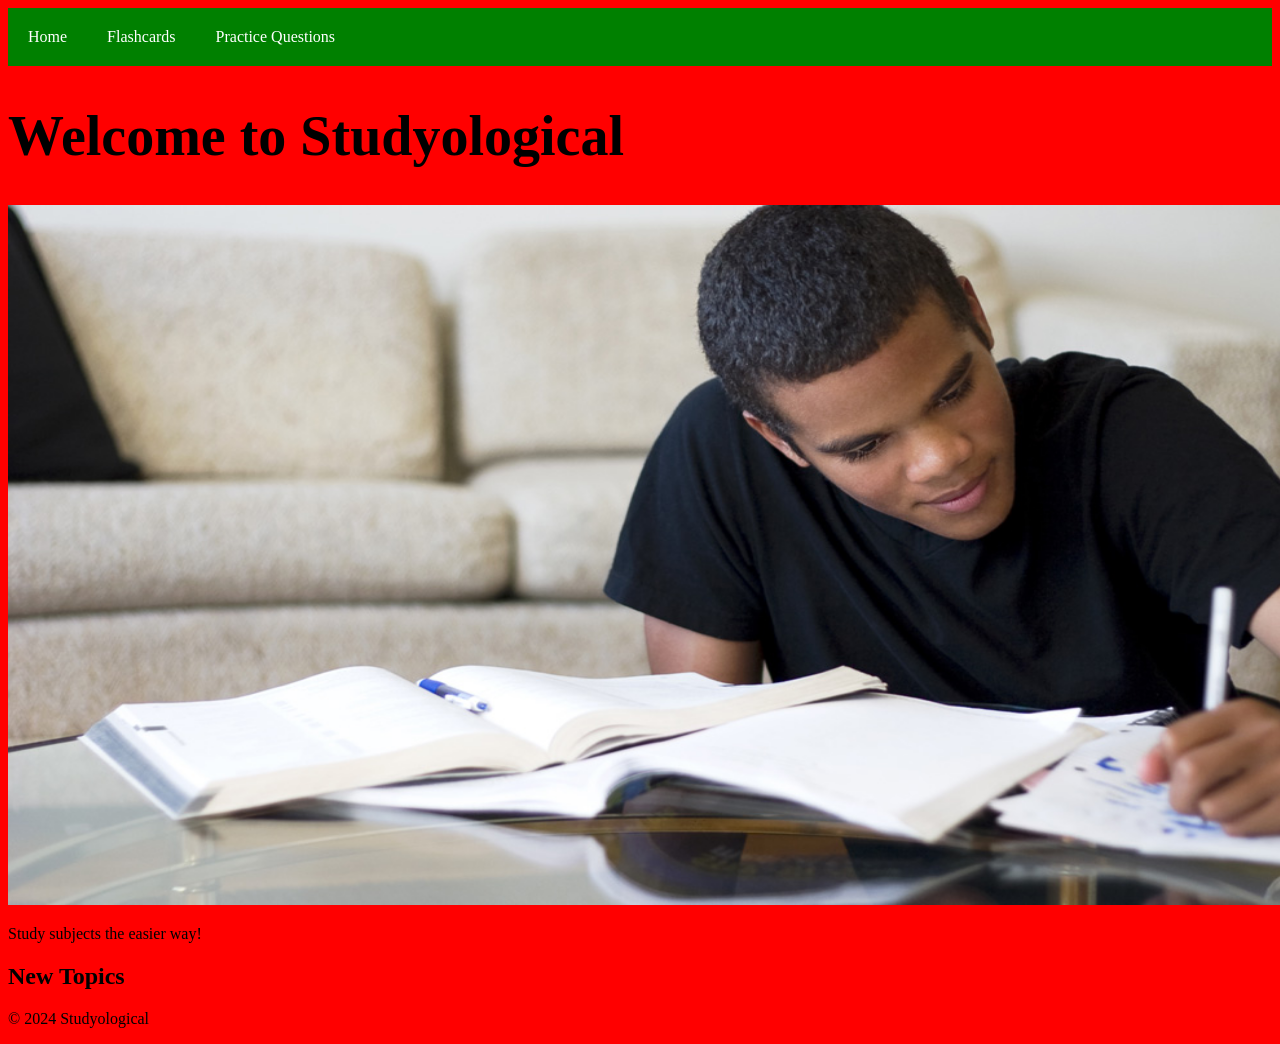
==== html_1/index.html @ 989e2880 "just worked on styleing for my website" ====
<!DOCTYPE html>
<html lang="en">
<head>
    <meta charset="UTF-8">
    <meta name="viewport" content="width=device-width, initial-scale=1.0">
    <title>studyological</title>
    <link rel="stylesheet" href="styles.css"></link>
</head>
<body>
    <header>
        <nav>
            <ul>
                <li><a href="index.html">Home</a></li>
                <li><a href="flashcards.html">Flashcards</a></li>
                <li><a href="practicequestions.html">Practice Questions</a></li>
            </ul>
        </nav>
        <h1>Welcome to Studyological</h1>
        <img src="study.jpg" alt="study.jpg" />
    </header>
    
    <main>
        <p>Study subjects the easier way!</p>
    </main>
    <div>
        <h2>New Topics</h2>
    </div>
<footer>
    <p>&copy; 2024 Studyological</p>
</footer>

</body>
    
</html>
---- html_1/styles.css ----
h1 {
    color:black;
    font-size: 56px;
}
ul {
    list-style-type: none;
    margin: 0;
    padding: 0;
    overflow: hidden;
    background-color: green;
  }
  
  li {
    float: left;
  }
  
  li a {
    display: block;
    color: white;
    text-align: center;
    padding: 20px 20px;
    text-decoration: none;
  }
  
  /* Change the link color to green on hover */
  li a:hover {
    background-color: rgb(43, 177, 50);
  }
body {background-color: red;
}
img {
    height: 700px;
    width: 1423px;
}
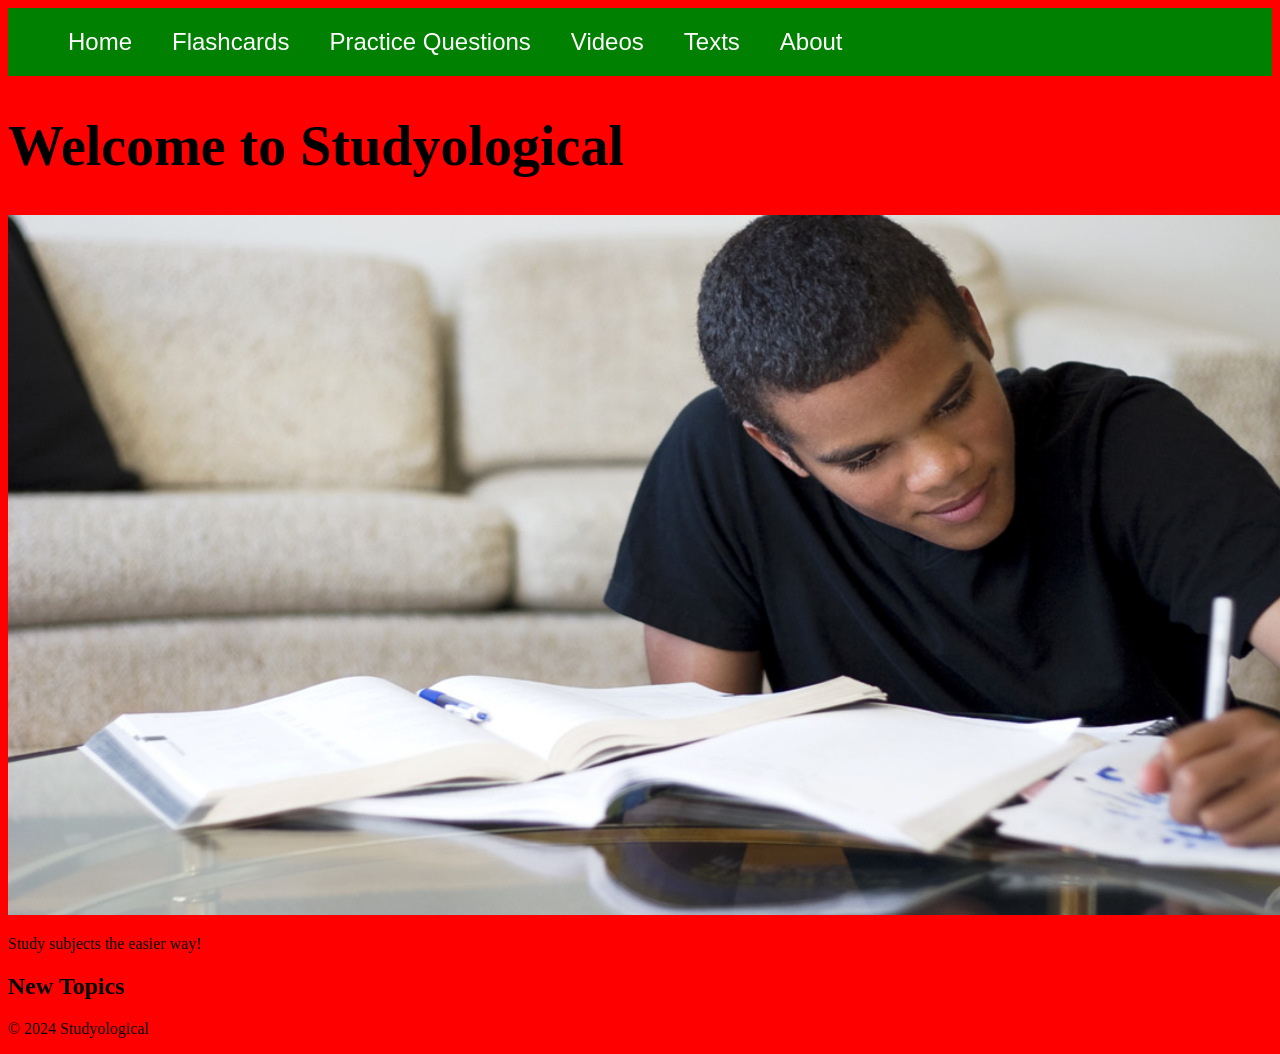
==== commit bfe76f7d: "just got done updating the website" ====
--- a/html_1/index.html
+++ b/html_1/index.html
@@ -13,6 +13,9 @@
                 <li><a href="index.html">Home</a></li>
                 <li><a href="flashcards.html">Flashcards</a></li>
                 <li><a href="practicequestions.html">Practice Questions</a></li>
+                <li><a href="videos.html">Videos</a></li>
+                <li><a href="texts.html">Texts</a></li>
+                <li><a href="about.html">About</a></li>
             </ul>
         </nav>
         <h1>Welcome to Studyological</h1>
@@ -28,7 +31,7 @@
 <footer>
     <p>&copy; 2024 Studyological</p>
 </footer>
-
+<script>src="index.js"</script>
 </body>
     
 </html>
--- a/html_1/styles.css
+++ b/html_1/styles.css
@@ -4,10 +4,12 @@
 }
 ul {
     list-style-type: none;
-    margin: 0;
-    padding: 0;
+    margin: 0 auto 0 auto;
+    padding: 0 auto 0 auto;
     overflow: hidden;
     background-color: green;
+    font-family: Verdana, Geneva, Tahoma, sans-serif;
+    font-size: x-large;
   }
   
   li {
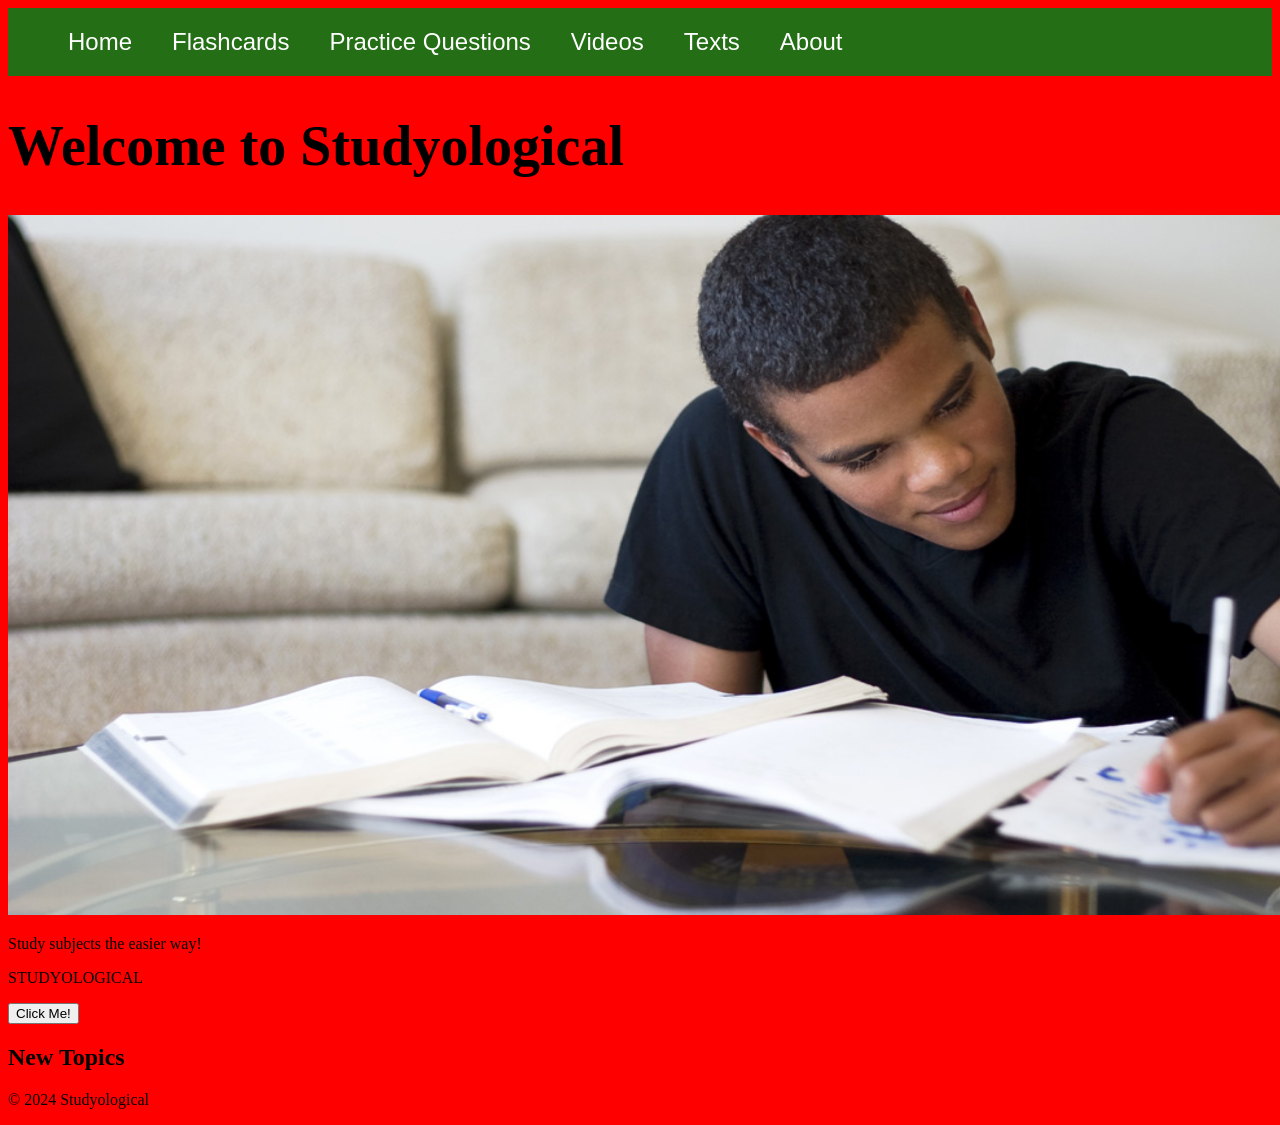
==== commit 7de95cf7: "working on html and css stuff" ====
--- a/html_1/index.html
+++ b/html_1/index.html
@@ -1,37 +1,38 @@
 <!DOCTYPE html>
 <html lang="en">
-<head>
-    <meta charset="UTF-8">
-    <meta name="viewport" content="width=device-width, initial-scale=1.0">
-    <title>studyological</title>
-    <link rel="stylesheet" href="styles.css"></link>
-</head>
-<body>
-    <header>
-        <nav>
-            <ul>
-                <li><a href="index.html">Home</a></li>
-                <li><a href="flashcards.html">Flashcards</a></li>
-                <li><a href="practicequestions.html">Practice Questions</a></li>
-                <li><a href="videos.html">Videos</a></li>
-                <li><a href="texts.html">Texts</a></li>
-                <li><a href="about.html">About</a></li>
-            </ul>
-        </nav>
-        <h1>Welcome to Studyological</h1>
-        <img src="study.jpg" alt="study.jpg" />
-    </header>
-    
-    <main>
-        <p>Study subjects the easier way!</p>
-    </main>
-    <div>
-        <h2>New Topics</h2>
-    </div>
-<footer>
-    <p>&copy; 2024 Studyological</p>
-</footer>
-<script>src="index.js"</script>
-</body>
-    
+    <head>
+        <meta charset="UTF-8">
+        <meta name="viewport" content="width=device-width, initial-scale=1.0">
+        <title>studyological</title>
+        <link rel="stylesheet" href="styles.css"></link>
+    </head>
+    <body>
+        <header>
+            <nav>
+                <ul>
+                    <li><a href="index.html">Home</a></li>
+                    <li><a href="flashcards.html">Flashcards</a></li>
+                    <li><a href="practicequestions.html">Practice Questions</a></li>
+                    <li><a href="videos.html">Videos</a></li>
+                    <li><a href="texts.html">Texts</a></li>
+                    <li><a href="about.html">About</a></li>
+                </ul>
+            </nav>
+            <h1>Welcome to Studyological</h1>
+            <img src="study.jpg" alt="study.jpg" />
+        </header>
+        <main>
+            <p>Study subjects the easier way!</p>
+            <p id="demo">STUDYOLOGICAL</p>
+
+        <button type="button" onclick='document.getElementById("demo").innerHTML = "Studyological will help you study more efficiently, hopefully increasing your test scores!"'>Click Me!</button>
+        </main>
+        <div>
+            <h2>New Topics</h2>
+        </div>
+        <footer>
+            <p>&copy; 2024 Studyological</p>
+        </footer>
+        <script>src="index.js"</script>
+    </body>
 </html>
--- a/html_1/styles.css
+++ b/html_1/styles.css
@@ -7,30 +7,30 @@
     margin: 0 auto 0 auto;
     padding: 0 auto 0 auto;
     overflow: hidden;
-    background-color: green;
+    background-color: rgb(36, 110, 21);
     font-family: Verdana, Geneva, Tahoma, sans-serif;
     font-size: x-large;
   }
   
-  li {
+li {
     float: left;
-  }
+}
   
-  li a {
+li a {
     display: block;
     color: white;
     text-align: center;
     padding: 20px 20px;
     text-decoration: none;
-  }
+}
   
   /* Change the link color to green on hover */
-  li a:hover {
+li a:hover {
     background-color: rgb(43, 177, 50);
-  }
+}
 body {background-color: red;
 }
 img {
     height: 700px;
-    width: 1423px;
+    width: 1424px;
 }
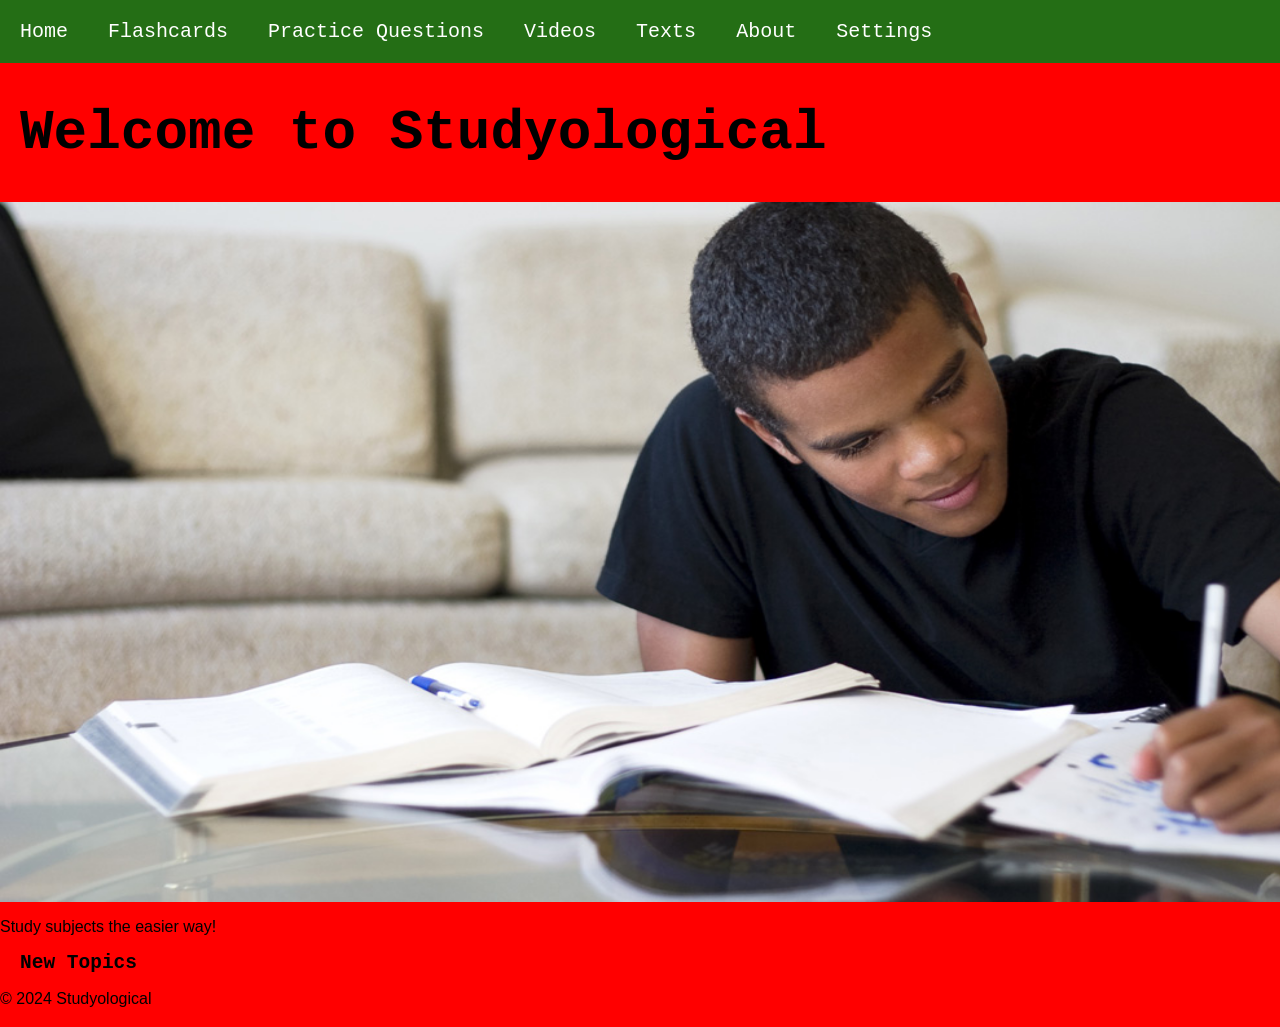
==== commit 885c1377: "styling my website today and learning how to make it look better" ====
--- a/html_1/index.html
+++ b/html_1/index.html
@@ -16,6 +16,7 @@
                     <li><a href="videos.html">Videos</a></li>
                     <li><a href="texts.html">Texts</a></li>
                     <li><a href="about.html">About</a></li>
+                    <li><a href="settings.html">Settings</a></li>
                 </ul>
             </nav>
             <h1>Welcome to Studyological</h1>
@@ -23,9 +24,6 @@
         </header>
         <main>
             <p>Study subjects the easier way!</p>
-            <p id="demo">STUDYOLOGICAL</p>
-
-        <button type="button" onclick='document.getElementById("demo").innerHTML = "Studyological will help you study more efficiently, hopefully increasing your test scores!"'>Click Me!</button>
         </main>
         <div>
             <h2>New Topics</h2>
--- a/html_1/styles.css
+++ b/html_1/styles.css
@@ -2,15 +2,30 @@
     color:black;
     font-size: 56px;
 }
+html, body {
+    margin: 0;
+    padding: 0;
+}
 ul {
     list-style-type: none;
-    margin: 0 auto 0 auto;
-    padding: 0 auto 0 auto;
+    margin: 0px;
+    padding: 0px;
     overflow: hidden;
     background-color: rgb(36, 110, 21);
-    font-family: Verdana, Geneva, Tahoma, sans-serif;
+    font-family: monospace;
     font-size: x-large;
-  }
+    width: 100%;
+    right: 0;
+    left: 0;
+
+ }
+ nav{
+    margin: 0;
+    width: 100;
+    right: 0;
+    left: 0;
+
+ }
   
 li {
     float: left;
@@ -28,9 +43,23 @@
 li a:hover {
     background-color: rgb(43, 177, 50);
 }
-body {background-color: red;
+body {
+    background-color: red;
+    font-family: 'Franklin Gothic Medium', 'Arial Narrow', Arial, sans-serif;
+
 }
 img {
     height: 700px;
     width: 1424px;
+    margin: 0 auto; /* Center horizontally */
+    padding: 0;
+    display: block; /* Ensures the margin auto works */
+}
+h1 {
+    margin-left: 20px;
+    font-family: monospace;
+}
+h2 {
+    margin-left: 20px;
+    font-family: monospace;
 }
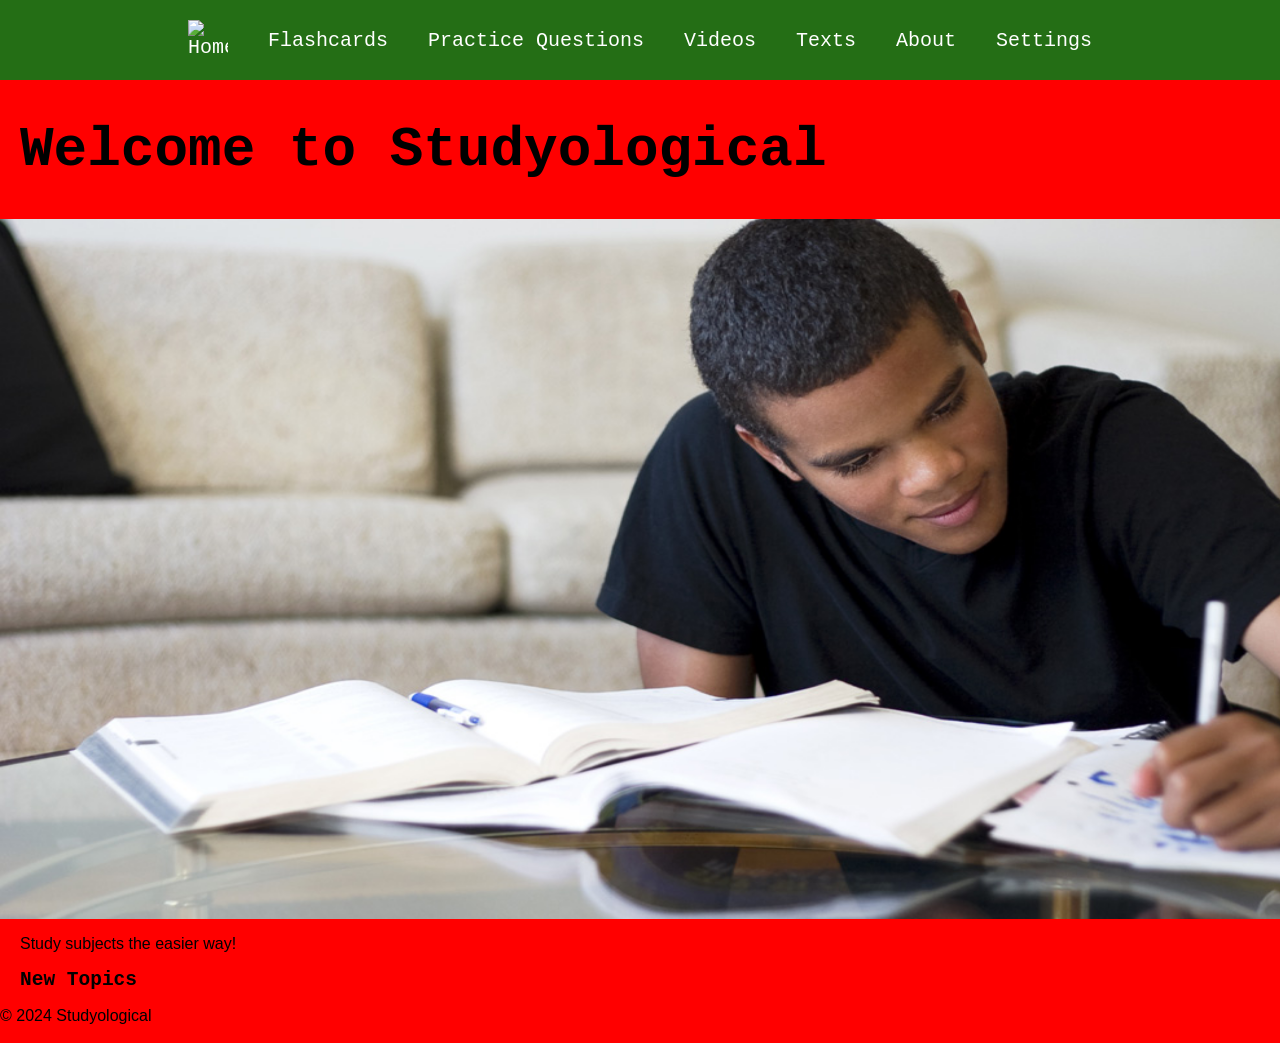
==== commit c8afd765: "working on stylibng today" ====
--- a/html_1/index.html
+++ b/html_1/index.html
@@ -4,13 +4,13 @@
         <meta charset="UTF-8">
         <meta name="viewport" content="width=device-width, initial-scale=1.0">
         <title>studyological</title>
-        <link rel="stylesheet" href="styles.css"></link>
+        <link rel="stylesheet" href="styles.css">
     </head>
     <body>
         <header>
             <nav>
                 <ul>
-                    <li><a href="index.html">Home</a></li>
+                    <li><a href="index.html"><img src="home-icon.png" alt="Home"></a></li>
                     <li><a href="flashcards.html">Flashcards</a></li>
                     <li><a href="practicequestions.html">Practice Questions</a></li>
                     <li><a href="videos.html">Videos</a></li>
@@ -20,7 +20,7 @@
                 </ul>
             </nav>
             <h1>Welcome to Studyological</h1>
-            <img src="study.jpg" alt="study.jpg" />
+            <img src="study.jpg" alt="study.jpg" >
         </header>
         <main>
             <p>Study subjects the easier way!</p>
--- a/html_1/styles.css
+++ b/html_1/styles.css
@@ -17,6 +17,11 @@
     width: 100%;
     right: 0;
     left: 0;
+    display: flex;            /* Use flexbox */
+    justify-content: center;  /* Center the items */
+    align-items: center;      /* Center items vertically */
+    height: 100%;             /* Ensure the height of ul matches nav */
+    width: 100%;
 
  }
  nav{
@@ -62,4 +67,11 @@
 h2 {
     margin-left: 20px;
     font-family: monospace;
+}
+main {
+    margin-left: 20px;
+}
+nav img {
+    height: 40px;  /* Adjust the size to match your original text size */
+    width: 40px;   /* Maintain aspect ratio, adjust if needed */
 }
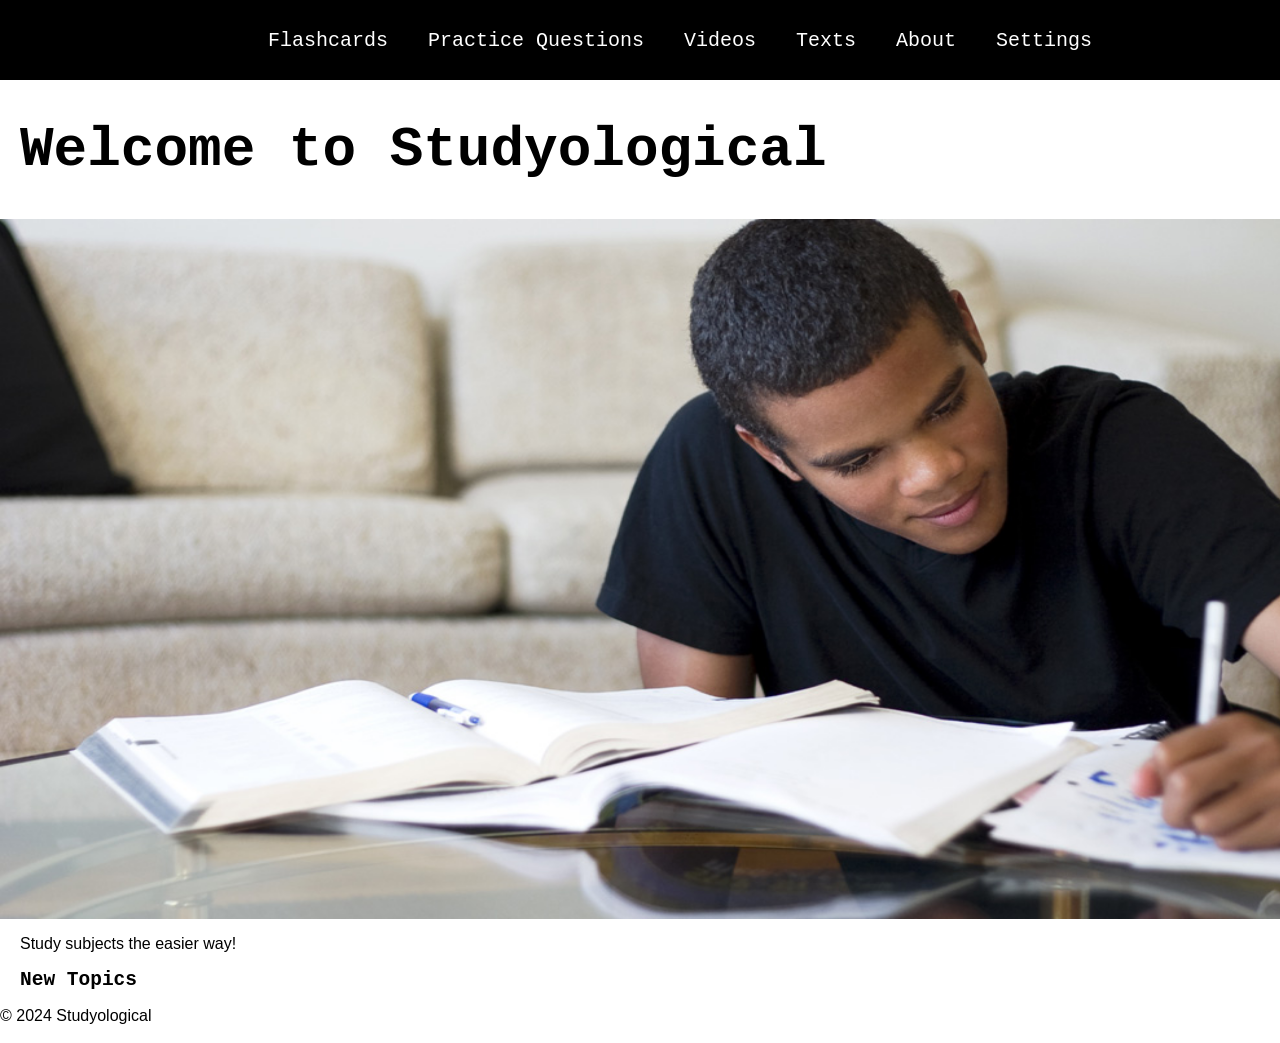
==== commit e28e4293: "working on javascript and made a switch not finished" ====
--- a/html_1/index.html
+++ b/html_1/index.html
@@ -10,7 +10,7 @@
         <header>
             <nav>
                 <ul>
-                    <li><a href="index.html"><img src="home-icon.png" alt="Home"></a></li>
+                    <li><a href="index.html"><img src="home-icon.png" alt="Home" class="home-icon"></a></li>
                     <li><a href="flashcards.html">Flashcards</a></li>
                     <li><a href="practicequestions.html">Practice Questions</a></li>
                     <li><a href="videos.html">Videos</a></li>
--- a/html_1/styles.css
+++ b/html_1/styles.css
@@ -11,7 +11,7 @@
     margin: 0px;
     padding: 0px;
     overflow: hidden;
-    background-color: rgb(36, 110, 21);
+    background-color: black;
     font-family: monospace;
     font-size: x-large;
     width: 100%;
@@ -38,7 +38,7 @@
   
 li a {
     display: block;
-    color: white;
+    color: white;   
     text-align: center;
     padding: 20px 20px;
     text-decoration: none;
@@ -46,10 +46,10 @@
   
   /* Change the link color to green on hover */
 li a:hover {
-    background-color: rgb(43, 177, 50);
+    background-color: black;
 }
 body {
-    background-color: red;
+    background-color: white;
     font-family: 'Franklin Gothic Medium', 'Arial Narrow', Arial, sans-serif;
 
 }
@@ -71,7 +71,83 @@
 main {
     margin-left: 20px;
 }
-nav img {
-    height: 40px;  /* Adjust the size to match your original text size */
-    width: 40px;   /* Maintain aspect ratio, adjust if needed */
-}+.home-icon {
+    height: 40px; 
+    width: 40px;  
+}
+.switch {
+    position: relative;
+    display: inline-block;
+    width: 60px;
+    height: 34px;
+  }
+  
+  /* Hide default HTML checkbox */
+  .switch input {
+    opacity: 0;
+    width: 0;
+    height: 0;
+  }
+  
+  /* The slider */
+  .slider {
+    position: absolute;
+    cursor: pointer;
+    top: 0;
+    left: 0;
+    right: 0;
+    bottom: 0;
+    background-color: #ccc;
+    transition: .4s;
+    border-radius: 34px;
+  }
+  
+  .slider:before {
+    position: absolute;
+    content: "";
+    height: 26px;
+    width: 26px;
+    left: 4px;
+    bottom: 4px;
+    background-color: white;
+    transition: .4s;
+    border-radius: 50%;
+  }
+  
+  input:checked + .slider {
+    background-color: #2196F3;
+  }
+  
+  input:checked + .slider:before {
+    transform: translateX(26px);
+  }
+  :root {
+    /* Light mode colors */
+    --nav-background-color: black;
+    --nav-text-color: white;
+    --body-background-color: white;
+    --body-text-color: black;
+  }
+  
+  [data-theme="dark"] {
+    /* Dark mode colors */
+    --nav-background-color: white;
+    --nav-text-color: black;
+    --body-background-color: black;
+    --body-text-color: white;
+  }
+  body {
+    background-color: var(--body-background-color);
+    color: var(--body-text-color);
+    transition: background-color 0.3s, color 0.3s;
+  }
+  
+  nav {
+    background-color: var(--nav-background-color);
+    color: var(--nav-text-color);
+    transition: background-color 0.3s, color 0.3s;
+  }
+  
+  nav a {
+    color: var(--nav-text-color);
+  }
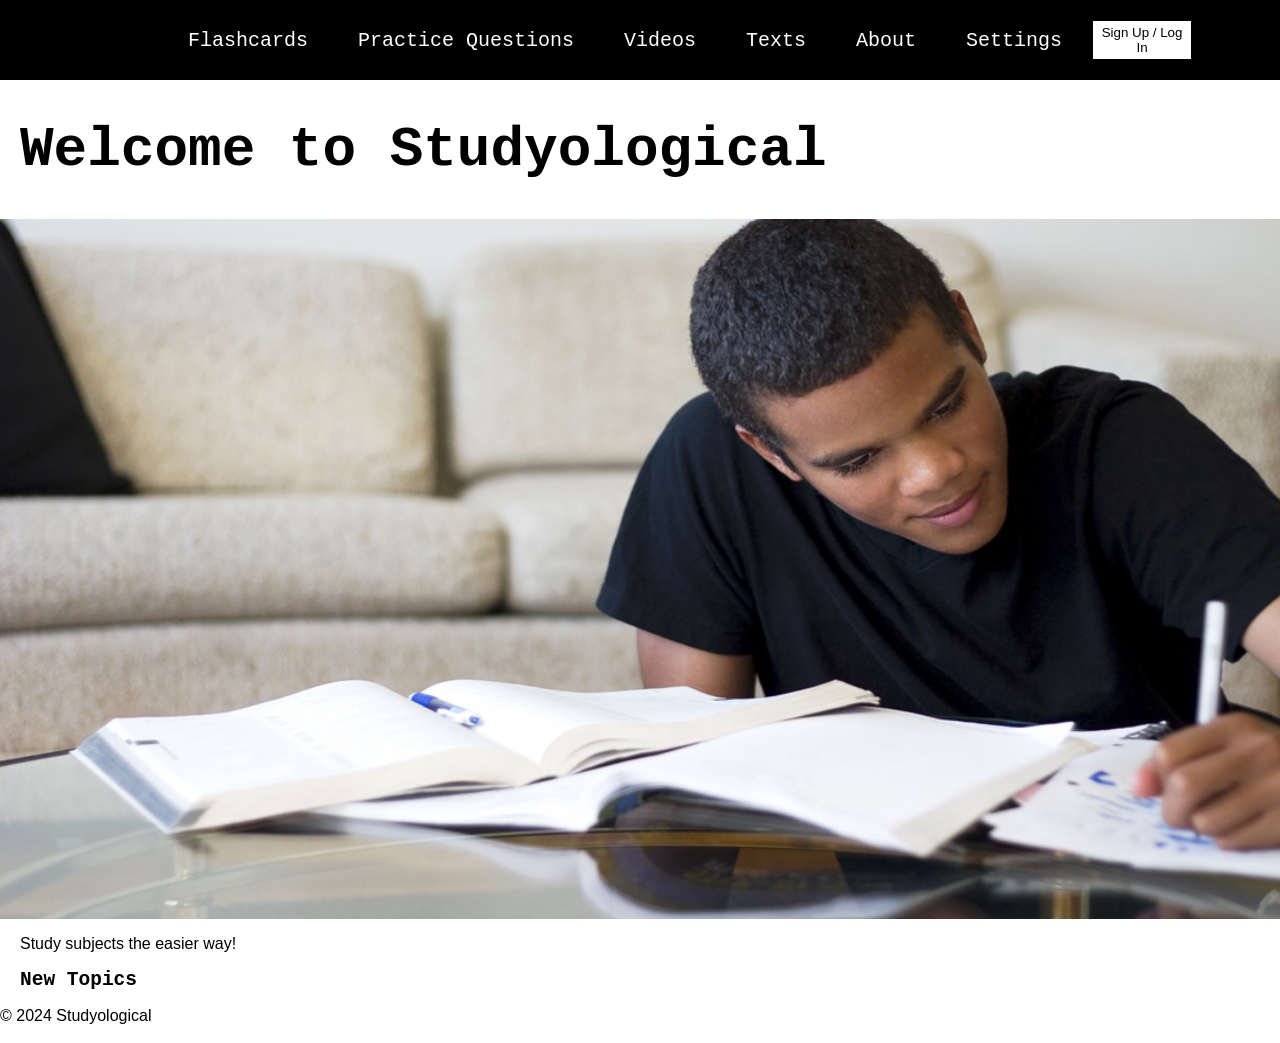
==== commit 2f63ef5d: "working on javascript" ====
--- a/html_1/index.html
+++ b/html_1/index.html
@@ -17,6 +17,7 @@
                     <li><a href="texts.html">Texts</a></li>
                     <li><a href="about.html">About</a></li>
                     <li><a href="settings.html">Settings</a></li>
+                    <li><button id="signUpLogInBtn">Sign Up / Log In</button></li>
                 </ul>
             </nav>
             <h1>Welcome to Studyological</h1>
@@ -31,6 +32,19 @@
         <footer>
             <p>&copy; 2024 Studyological</p>
         </footer>
-        <script>src="index.js"</script>
+        <div id="modal" class="modal">
+            <div class="modal-content">
+                <span class="close-btn">&times;</span>
+                <h2>Sign Up / Log In</h2>
+                <form>
+                    <label for="username">Username:</label>
+                    <input type="text" id="username" name="username" required>
+                    <label for="password">Password:</label>
+                    <input type="password" id="password" name="password" required>
+                    <button type="submit">Submit</button>
+                </form>
+            </div>
+        </div>
+        <script src="theme_switch.js"></script>
     </body>
 </html>
--- a/html_1/styles.css
+++ b/html_1/styles.css
@@ -46,7 +46,7 @@
   
   /* Change the link color to green on hover */
 li a:hover {
-    background-color: black;
+    background-color: darkgray;
 }
 body {
     background-color: white;
@@ -121,21 +121,6 @@
   input:checked + .slider:before {
     transform: translateX(26px);
   }
-  :root {
-    /* Light mode colors */
-    --nav-background-color: black;
-    --nav-text-color: white;
-    --body-background-color: white;
-    --body-text-color: black;
-  }
-  
-  [data-theme="dark"] {
-    /* Dark mode colors */
-    --nav-background-color: white;
-    --nav-text-color: black;
-    --body-background-color: black;
-    --body-text-color: white;
-  }
   body {
     background-color: var(--body-background-color);
     color: var(--body-text-color);
@@ -148,6 +133,64 @@
     transition: background-color 0.3s, color 0.3s;
   }
   
-  nav a {
-    color: var(--nav-text-color);
-  }+  body {
+    font-family: Arial, sans-serif;
+}
+
+nav ul {
+    list-style: none;
+    padding: 0;
+    display: flex;
+}
+
+nav ul li {
+    margin-right: 10px;
+}
+
+#signUpLogInBtn {
+    width: 100px;
+    height: 40px;
+    background-color: white;
+    color: black;
+    border: 1px solid black;
+    cursor: pointer;
+}
+
+/* The Modal (background) */
+.modal {
+    display: none;
+    position: fixed;
+    z-index: 1;
+    left: 0;
+    top: 0;
+    width: 100%;
+    height: 100%;
+    overflow: auto;
+    background-color: rgb(0,0,0);
+    background-color: rgba(0,0,0,0.4);
+}
+
+/* Modal Content */
+.modal-content {
+    background-color: #fefefe;
+    margin: 15% auto;
+    padding: 20px;
+    border: 1px solid #888;
+    width: 80%;
+    max-width: 500px;
+}
+
+/* The Close Button */
+.close-btn {
+    color: #aaa;
+    float: right;
+    font-size: 28px;
+    font-weight: bold;
+}
+
+.close-btn:hover,
+.close-btn:focus {
+    color: black;
+    text-decoration: none;
+    cursor: pointer;
+}
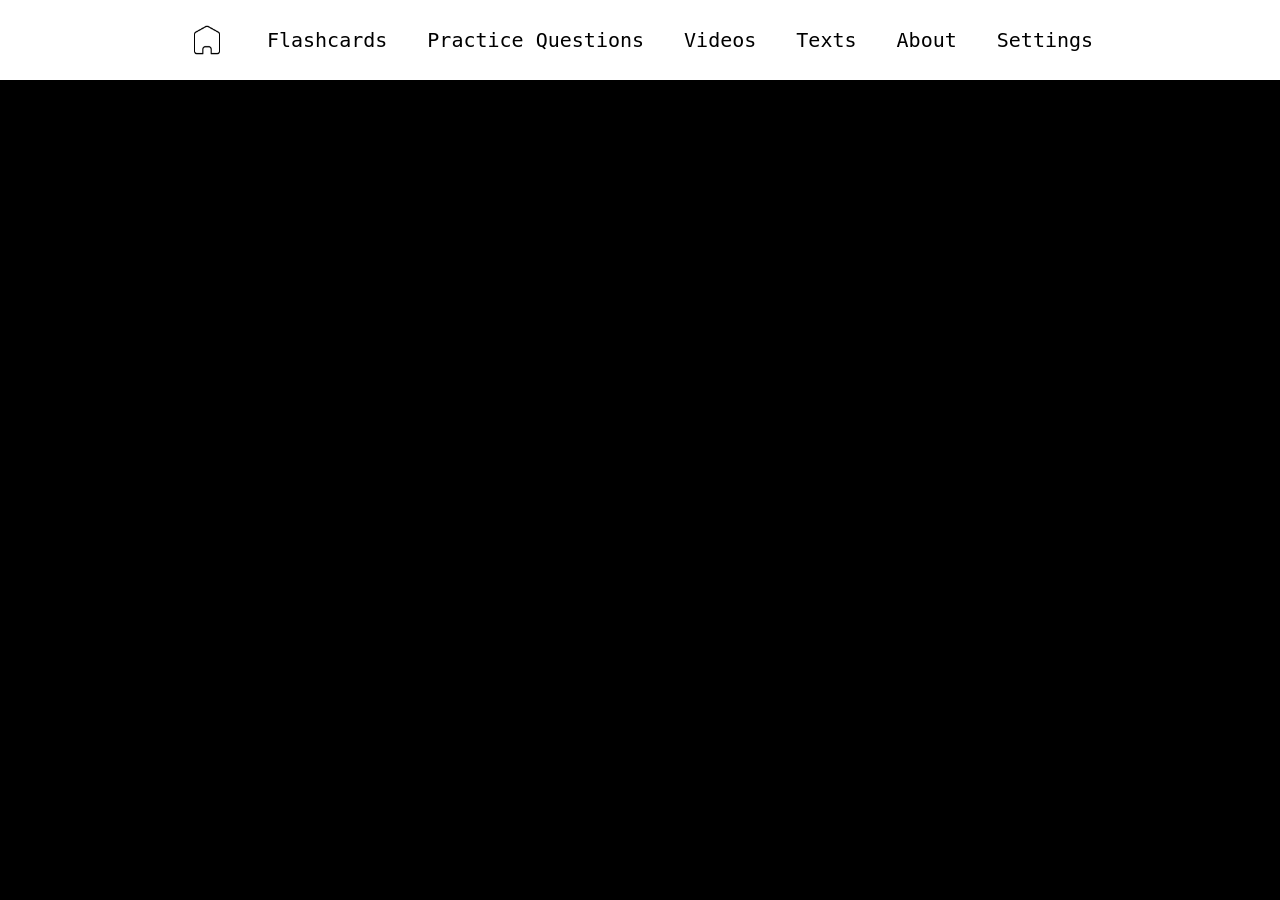
==== commit a8a2d5ce: "fixing stuff" ====
--- a/html_1/index.html
+++ b/html_1/index.html
@@ -1,50 +1,24 @@
 <!DOCTYPE html>
 <html lang="en">
-    <head>
-        <meta charset="UTF-8">
-        <meta name="viewport" content="width=device-width, initial-scale=1.0">
-        <title>studyological</title>
-        <link rel="stylesheet" href="styles.css">
-    </head>
-    <body>
-        <header>
-            <nav>
-                <ul>
-                    <li><a href="index.html"><img src="home-icon.png" alt="Home" class="home-icon"></a></li>
-                    <li><a href="flashcards.html">Flashcards</a></li>
-                    <li><a href="practicequestions.html">Practice Questions</a></li>
-                    <li><a href="videos.html">Videos</a></li>
-                    <li><a href="texts.html">Texts</a></li>
-                    <li><a href="about.html">About</a></li>
-                    <li><a href="settings.html">Settings</a></li>
-                    <li><button id="signUpLogInBtn">Sign Up / Log In</button></li>
-                </ul>
-            </nav>
-            <h1>Welcome to Studyological</h1>
-            <img src="study.jpg" alt="study.jpg" >
-        </header>
-        <main>
-            <p>Study subjects the easier way!</p>
-        </main>
-        <div>
-            <h2>New Topics</h2>
-        </div>
-        <footer>
-            <p>&copy; 2024 Studyological</p>
-        </footer>
-        <div id="modal" class="modal">
-            <div class="modal-content">
-                <span class="close-btn">&times;</span>
-                <h2>Sign Up / Log In</h2>
-                <form>
-                    <label for="username">Username:</label>
-                    <input type="text" id="username" name="username" required>
-                    <label for="password">Password:</label>
-                    <input type="password" id="password" name="password" required>
-                    <button type="submit">Submit</button>
-                </form>
-            </div>
-        </div>
-        <script src="theme_switch.js"></script>
-    </body>
-</html>+<head>
+    <meta charset="UTF-8">
+    <meta name="viewport" content="width=device-width, initial-scale=1.0">
+    <title>Studyological/Settings</title>
+    <link rel="stylesheet" href="styles.css">
+</head>
+<body class="bodytheme dark-mode">
+    <ul>
+        <li><a href="index.html"><img src="home-icon.png" alt="Home" class="home-icon"></a></li>
+        <li><a href="flashcards.html">Flashcards</a></li>
+        <li><a href="practicequestions.html">Practice Questions</a></li>
+        <li><a href="videos.html">Videos</a></li>
+        <li><a href="texts.html">Texts</a></li>
+        <li><a href="about.html">About</a></li>
+        <li><a href="settings.html">Settings</a></li>
+    </ul>
+    <main>
+    <script src="theme_switch.js"></script>
+</body>
+</html>
+
+
--- a/html_1/styles.css
+++ b/html_1/styles.css
@@ -1,196 +1,101 @@
-h1 {
-    color:black;
-    font-size: 56px;
-}
+/* General Styles */
 html, body {
     margin: 0;
     padding: 0;
+    font-family: 'Franklin Gothic Medium', 'Arial Narrow', Arial, sans-serif;
+    background-color: black; /* Set background to black */
+    color: white; /* Set text color to white */
 }
+
+h1 {
+    font-size: 56px;
+    margin-left: 20px;
+    font-family: monospace;
+}
+
 ul {
     list-style-type: none;
-    margin: 0px;
-    padding: 0px;
+    margin: 0;
+    padding: 0;
     overflow: hidden;
-    background-color: black;
+    display: flex;
+    justify-content: center;
+    align-items: center;
+    width: 100%;
+    background-color: white; /* Ensure nav background matches body */
     font-family: monospace;
     font-size: x-large;
-    width: 100%;
-    right: 0;
-    left: 0;
-    display: flex;            /* Use flexbox */
-    justify-content: center;  /* Center the items */
-    align-items: center;      /* Center items vertically */
-    height: 100%;             /* Ensure the height of ul matches nav */
-    width: 100%;
+}
 
- }
- nav{
-    margin: 0;
-    width: 100;
-    right: 0;
-    left: 0;
-
- }
-  
 li {
     float: left;
 }
-  
+
 li a {
     display: block;
-    color: white;   
     text-align: center;
     padding: 20px 20px;
     text-decoration: none;
+    color: black; /* Link color should be white */
 }
-  
-  /* Change the link color to green on hover */
+
 li a:hover {
-    background-color: darkgray;
+    background-color: darkgray; /* Change hover color */
 }
-body {
-    background-color: white;
-    font-family: 'Franklin Gothic Medium', 'Arial Narrow', Arial, sans-serif;
 
-}
 img {
     height: 700px;
     width: 1424px;
-    margin: 0 auto; /* Center horizontally */
+    margin: 0 auto;
     padding: 0;
-    display: block; /* Ensures the margin auto works */
+    display: block;
 }
-h1 {
-    margin-left: 20px;
-    font-family: monospace;
-}
-h2 {
-    margin-left: 20px;
-    font-family: monospace;
-}
+
 main {
     margin-left: 20px;
 }
+
 .home-icon {
     height: 40px; 
     width: 40px;  
 }
-.switch {
-    position: relative;
-    display: inline-block;
-    width: 60px;
-    height: 34px;
-  }
-  
-  /* Hide default HTML checkbox */
-  .switch input {
-    opacity: 0;
-    width: 0;
-    height: 0;
-  }
-  
-  /* The slider */
-  .slider {
-    position: absolute;
-    cursor: pointer;
-    top: 0;
-    left: 0;
-    right: 0;
-    bottom: 0;
-    background-color: #ccc;
-    transition: .4s;
-    border-radius: 34px;
-  }
-  
-  .slider:before {
-    position: absolute;
-    content: "";
-    height: 26px;
-    width: 26px;
-    left: 4px;
-    bottom: 4px;
-    background-color: white;
-    transition: .4s;
-    border-radius: 50%;
-  }
-  
-  input:checked + .slider {
-    background-color: #2196F3;
-  }
-  
-  input:checked + .slider:before {
-    transform: translateX(26px);
-  }
-  body {
-    background-color: var(--body-background-color);
-    color: var(--body-text-color);
-    transition: background-color 0.3s, color 0.3s;
-  }
-  
-  nav {
-    background-color: var(--nav-background-color);
-    color: var(--nav-text-color);
-    transition: background-color 0.3s, color 0.3s;
-  }
-  
-  body {
-    font-family: Arial, sans-serif;
+
+#flashcard-container {
+    display: flex;
+    flex-wrap: wrap;
 }
 
-nav ul {
-    list-style: none;
-    padding: 0;
-    display: flex;
+.flashcard {
+    width: 200px;
+    height: 300px;
+    margin: 10px;
+    perspective: 1000px;
+    position: relative;
 }
 
-nav ul li {
-    margin-right: 10px;
+.flashcard .front, .flashcard .back {
+    width: 100%;
+    height: 100%;
+    position: absolute;
+    backface-visibility: hidden;
+    display: flex;
+    justify-content: center;
+    align-items: center;
+    border: 1px solid #fbf8f8;
+    border-radius: 10px;
+    transition: transform 0.6s;
 }
 
-#signUpLogInBtn {
-    width: 100px;
-    height: 40px;
-    background-color: white;
-    color: black;
-    border: 1px solid black;
-    cursor: pointer;
+.flashcard .back {
+    transform: rotateY(180deg);
 }
 
-/* The Modal (background) */
-.modal {
-    display: none;
-    position: fixed;
-    z-index: 1;
-    left: 0;
-    top: 0;
-    width: 100%;
-    height: 100%;
-    overflow: auto;
-    background-color: rgb(0,0,0);
-    background-color: rgba(0,0,0,0.4);
+.flashcard.flipped .front {
+    transform: rotateY(180deg);
 }
 
-/* Modal Content */
-.modal-content {
-    background-color: #fefefe;
-    margin: 15% auto;
-    padding: 20px;
-    border: 1px solid #888;
-    width: 80%;
-    max-width: 500px;
+.flashcard.flipped .back {
+    transform: rotateY(0);
 }
 
-/* The Close Button */
-.close-btn {
-    color: #aaa;
-    float: right;
-    font-size: 28px;
-    font-weight: bold;
-}
 
-.close-btn:hover,
-.close-btn:focus {
-    color: black;
-    text-decoration: none;
-    cursor: pointer;
-}
